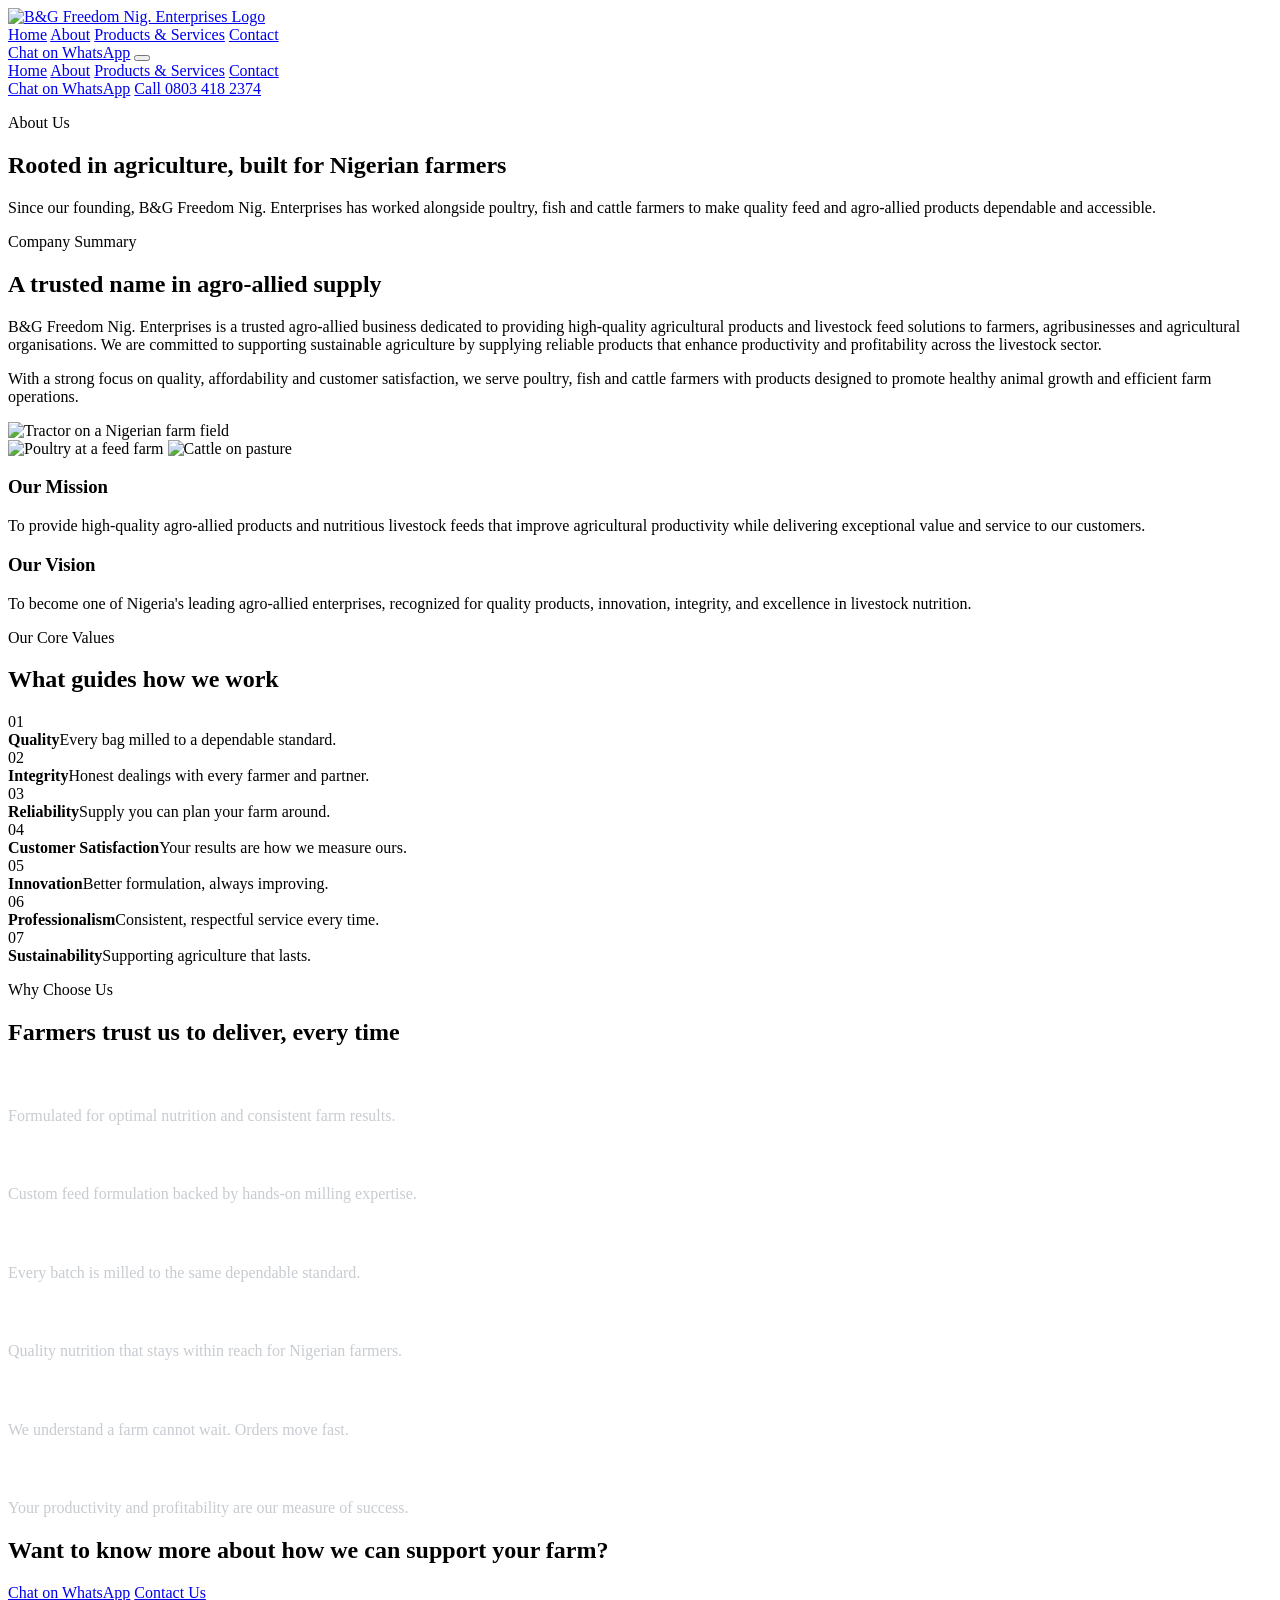
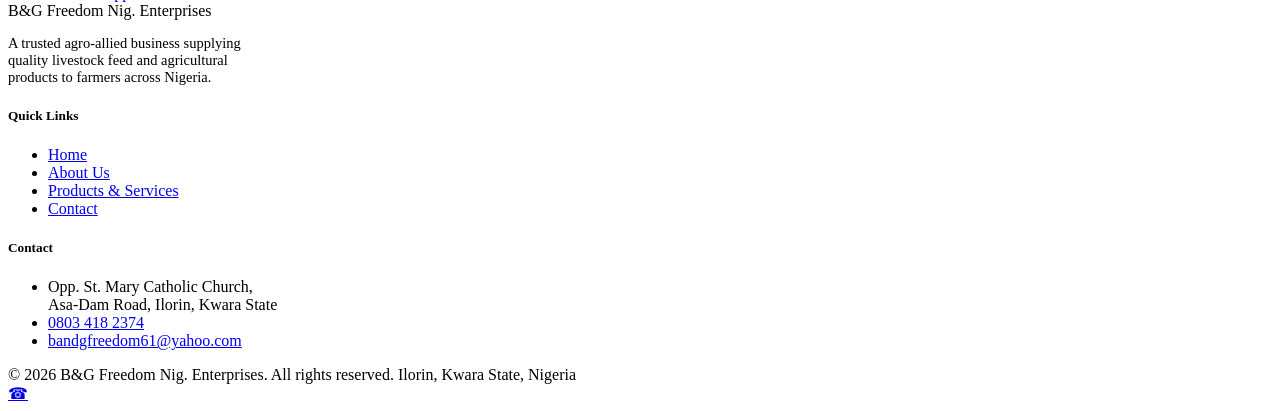
==== about.html @ 39498ae3 "Add favicon" ====
<!DOCTYPE html>
<html lang="en">
<head>
<meta charset="UTF-8">
<meta name="viewport" content="width=device-width, initial-scale=1.0">
<title>About Us | B&amp;G Freedom Nig. Enterprises</title>
<meta name="description" content="Learn about B&G Freedom Nig. Enterprises: our mission, vision and core values as a trusted agro-allied feed supplier in Nigeria.">
<link rel="preconnect" href="https://fonts.googleapis.com">
<link href="https://fonts.googleapis.com/css2?family=Space+Grotesk:wght@500;600;700&family=Inter:wght@400;500;600;700&family=IBM+Plex+Mono:wght@400;500;600&display=swap" rel="stylesheet">
<link rel="stylesheet" href="css/style.css">
<link rel="icon" type="image/png" sizes="32x32" href="img/favicon-32x32.png">
<link rel="icon" type="image/png" sizes="16x16" href="img/favicon-16x16.png">
<link rel="apple-touch-icon" href="img/apple-touch-icon.png">
<link rel="shortcut icon" href="img/favicon.ico">
</head>
<body>

  <header class="site-header">
    <div class="header-bar">
      <a href="index.html" class="brand">
        <img src="img/BG logo.png" alt="B&G Freedom Nig. Enterprises Logo" class="logo">
      </a>
  
      <nav class="nav-desktop">
        <a href="index.html" aria-current="page">Home</a>
        <a href="about.html">About</a>
        <a href="products.html">Products &amp; Services</a>
        <a href="contact.html">Contact</a>
      </nav>
  
      <div class="header-actions">
        <a href="tel:+2348034182374" class="btn btn-ghost" style="display:none" id="desktop-call"></a>
        <a href="https://wa.me/2348034182374" class="btn btn-primary" target="_blank" rel="noopener">Chat on WhatsApp</a>
        <button class="menu-toggle" aria-label="Toggle menu" aria-expanded="false"><span></span><span></span><span></span></button>
      </div>
    </div>
  
    <nav class="nav-mobile">
      <a href="index.html" aria-current="page">Home</a>
      <a href="about.html">About</a>
      <a href="products.html">Products &amp; Services</a>
      <a href="contact.html">Contact</a>
      <div class="header-actions">
        <a href="https://wa.me/2348034182374" class="btn btn-primary btn-wide" target="_blank" rel="noopener">Chat on WhatsApp</a>
        <a href="tel:+2348034182374" class="btn btn-ghost btn-wide">Call 0803 418 2374</a>
      </div>
    </nav>
  </header>

<section class="page-hero">
  <div class="container">
    <p class="eyebrow">About Us</p>
    <h1>Rooted in agriculture, built for Nigerian farmers</h1>
    <p>Since our founding, B&amp;G Freedom Nig. Enterprises has worked alongside poultry, fish and cattle farmers to make quality feed and agro-allied products dependable and accessible.</p>
  </div>
</section>

<section>
  <div class="container">
    <div class="split">
      <div>
        <p class="eyebrow">Company Summary</p>
        <h2>A trusted name in agro-allied supply</h2>
        <p>B&amp;G Freedom Nig. Enterprises is a trusted agro-allied business dedicated to providing high-quality agricultural products and livestock feed solutions to farmers, agribusinesses and agricultural organisations. We are committed to supporting sustainable agriculture by supplying reliable products that enhance productivity and profitability across the livestock sector.</p>
        <p>With a strong focus on quality, affordability and customer satisfaction, we serve poultry, fish and cattle farmers with products designed to promote healthy animal growth and efficient farm operations.</p>
      </div>
      <div class="about-photo-strip">
        <img src="https://images.unsplash.com/photo-1631670886947-154d406493a6?auto=format&fit=crop&w=900&q=80" alt="Tractor on a Nigerian farm field">
        <div class="stack">
          <img src="https://images.unsplash.com/photo-1541329444622-e85b1a8980df?auto=format&fit=crop&w=600&q=80" alt="Poultry at a feed farm">
          <img src="https://images.unsplash.com/photo-1566040924976-f837330d1a5b?auto=format&fit=crop&w=600&q=80" alt="Cattle on pasture">
        </div>
      </div>
    </div>
  </div>
</section>

<section class="bg-sky">
  <div class="container">
    <div class="tag-grid cols-2">
      <div class="tag-box">
        <h3>Our Mission</h3>
        <p>To provide high-quality agro-allied products and nutritious livestock feeds that improve agricultural productivity while delivering exceptional value and service to our customers.</p>
      </div>
      <div class="tag-box">
        <h3>Our Vision</h3>
        <p>To become one of Nigeria's leading agro-allied enterprises, recognized for quality products, innovation, integrity, and excellence in livestock nutrition.</p>
      </div>
    </div>
  </div>
</section>

<section>
  <div class="container">
    <div class="section-head">
      <p class="eyebrow">Our Core Values</p>
      <h2>What guides how we work</h2>
    </div>
    <div class="value-list">
      <div class="value-item"><span class="num">01</span><div><strong>Quality</strong>Every bag milled to a dependable standard.</div></div>
      <div class="value-item"><span class="num">02</span><div><strong>Integrity</strong>Honest dealings with every farmer and partner.</div></div>
      <div class="value-item"><span class="num">03</span><div><strong>Reliability</strong>Supply you can plan your farm around.</div></div>
      <div class="value-item"><span class="num">04</span><div><strong>Customer Satisfaction</strong>Your results are how we measure ours.</div></div>
      <div class="value-item"><span class="num">05</span><div><strong>Innovation</strong>Better formulation, always improving.</div></div>
      <div class="value-item"><span class="num">06</span><div><strong>Professionalism</strong>Consistent, respectful service every time.</div></div>
      <div class="value-item"><span class="num">07</span><div><strong>Sustainability</strong>Supporting agriculture that lasts.</div></div>
    </div>
  </div>
</section>

<section class="bg-charcoal">
  <div class="container">
    <div class="section-head">
      <p class="eyebrow">Why Choose Us</p>
      <h2>Farmers trust us to deliver, every time</h2>
    </div>
    <div class="reason-list">
      <div class="reason" style="background:var(--charcoal-2); border-left-color:var(--sky);"><div><h4 style="color:#fff;">Premium-quality livestock feeds</h4><p style="color:#C7CCD1;">Formulated for optimal nutrition and consistent farm results.</p></div></div>
      <div class="reason" style="background:var(--charcoal-2); border-left-color:var(--sky);"><div><h4 style="color:#fff;">Experienced feed milling services</h4><p style="color:#C7CCD1;">Custom feed formulation backed by hands-on milling expertise.</p></div></div>
      <div class="reason" style="background:var(--charcoal-2); border-left-color:var(--sky);"><div><h4 style="color:#fff;">Consistent product quality</h4><p style="color:#C7CCD1;">Every batch is milled to the same dependable standard.</p></div></div>
      <div class="reason" style="background:var(--charcoal-2); border-left-color:var(--sky);"><div><h4 style="color:#fff;">Competitive pricing</h4><p style="color:#C7CCD1;">Quality nutrition that stays within reach for Nigerian farmers.</p></div></div>
      <div class="reason" style="background:var(--charcoal-2); border-left-color:var(--sky);"><div><h4 style="color:#fff;">Timely, dependable supply</h4><p style="color:#C7CCD1;">We understand a farm cannot wait. Orders move fast.</p></div></div>
      <div class="reason" style="background:var(--charcoal-2); border-left-color:var(--sky);"><div><h4 style="color:#fff;">Commitment to farmers' success</h4><p style="color:#C7CCD1;">Your productivity and profitability are our measure of success.</p></div></div>
    </div>
  </div>
</section>

<section class="cta-band">
  <div class="container">
    <h2>Want to know more about how we can support your farm?</h2>
    <div class="cta-actions">
      <a href="https://wa.me/2348034182374" class="btn btn-grain" target="_blank" rel="noopener">Chat on WhatsApp</a>
      <a href="contact.html" class="btn btn-ghost-invert">Contact Us</a>
    </div>
  </div>
</section>

<footer class="site-footer">
  <div class="container">
    <div class="footer-grid">
      <div>
        <div class="footer-brand">B&amp;G Freedom Nig. Enterprises</div>
        <p style="max-width:34ch; font-size:14.5px;">A trusted agro-allied business supplying quality livestock feed and agricultural products to farmers across Nigeria.</p>
      </div>
      <div class="footer-col">
        <h5>Quick Links</h5>
        <ul>
          <li><a href="index.html">Home</a></li>
          <li><a href="about.html">About Us</a></li>
          <li><a href="products.html">Products &amp; Services</a></li>
          <li><a href="contact.html">Contact</a></li>
        </ul>
      </div>
      <div class="footer-col">
        <h5>Contact</h5>
        <ul>
          <li>Opp. St. Mary Catholic Church,<br>Asa-Dam Road, Ilorin, Kwara State</li>
          <li><a href="tel:+2348034182374">0803 418 2374</a></li>
          <li><a href="mailto:bandgfreedom61@yahoo.com">bandgfreedom61@yahoo.com</a></li>
        </ul>
      </div>
    </div>
    <div class="footer-bottom">
      <span>&copy; 2026 B&amp;G Freedom Nig. Enterprises. All rights reserved.</span>
      <span>Ilorin, Kwara State, Nigeria</span>
    </div>
  </div>
</footer>

<a href="https://wa.me/2348034182374" class="wa-float" target="_blank" rel="noopener" aria-label="Chat on WhatsApp">&#9742;</a>

<script src="js/script.js"></script>
</body>
</html>
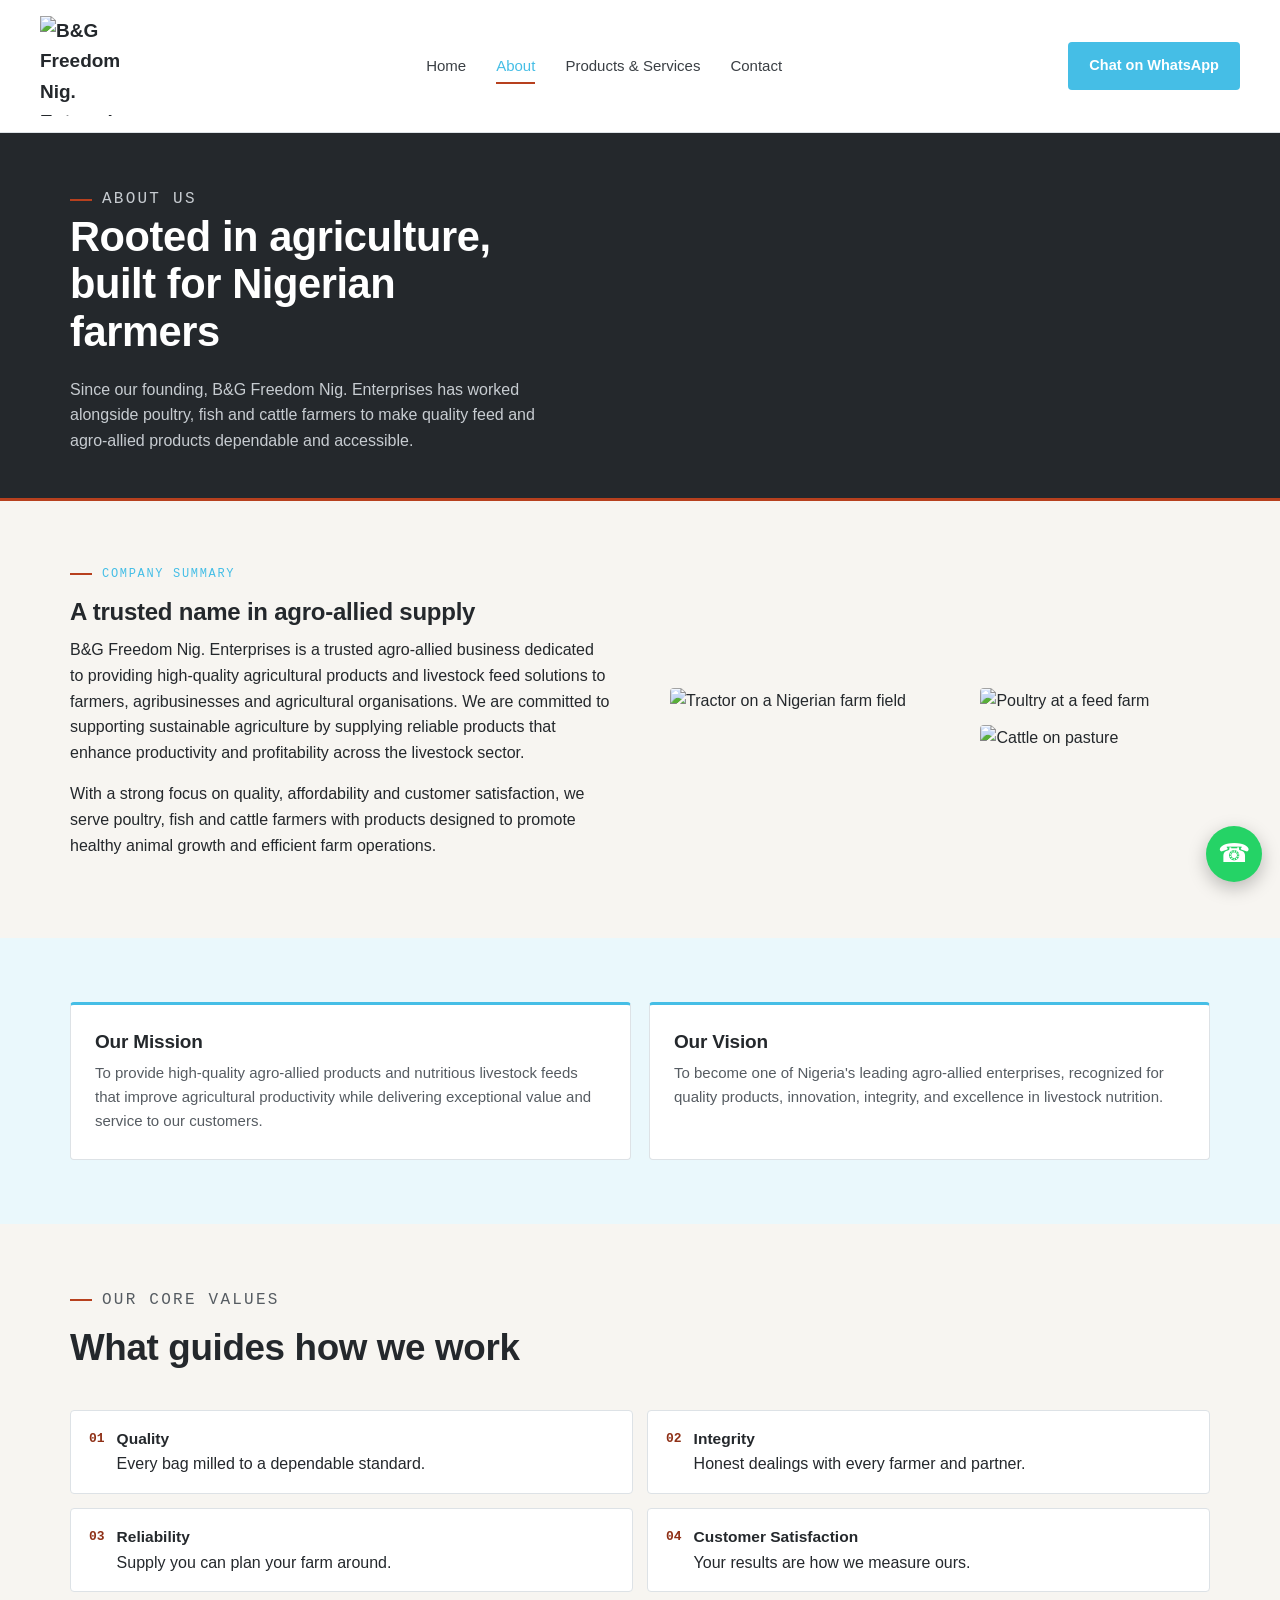
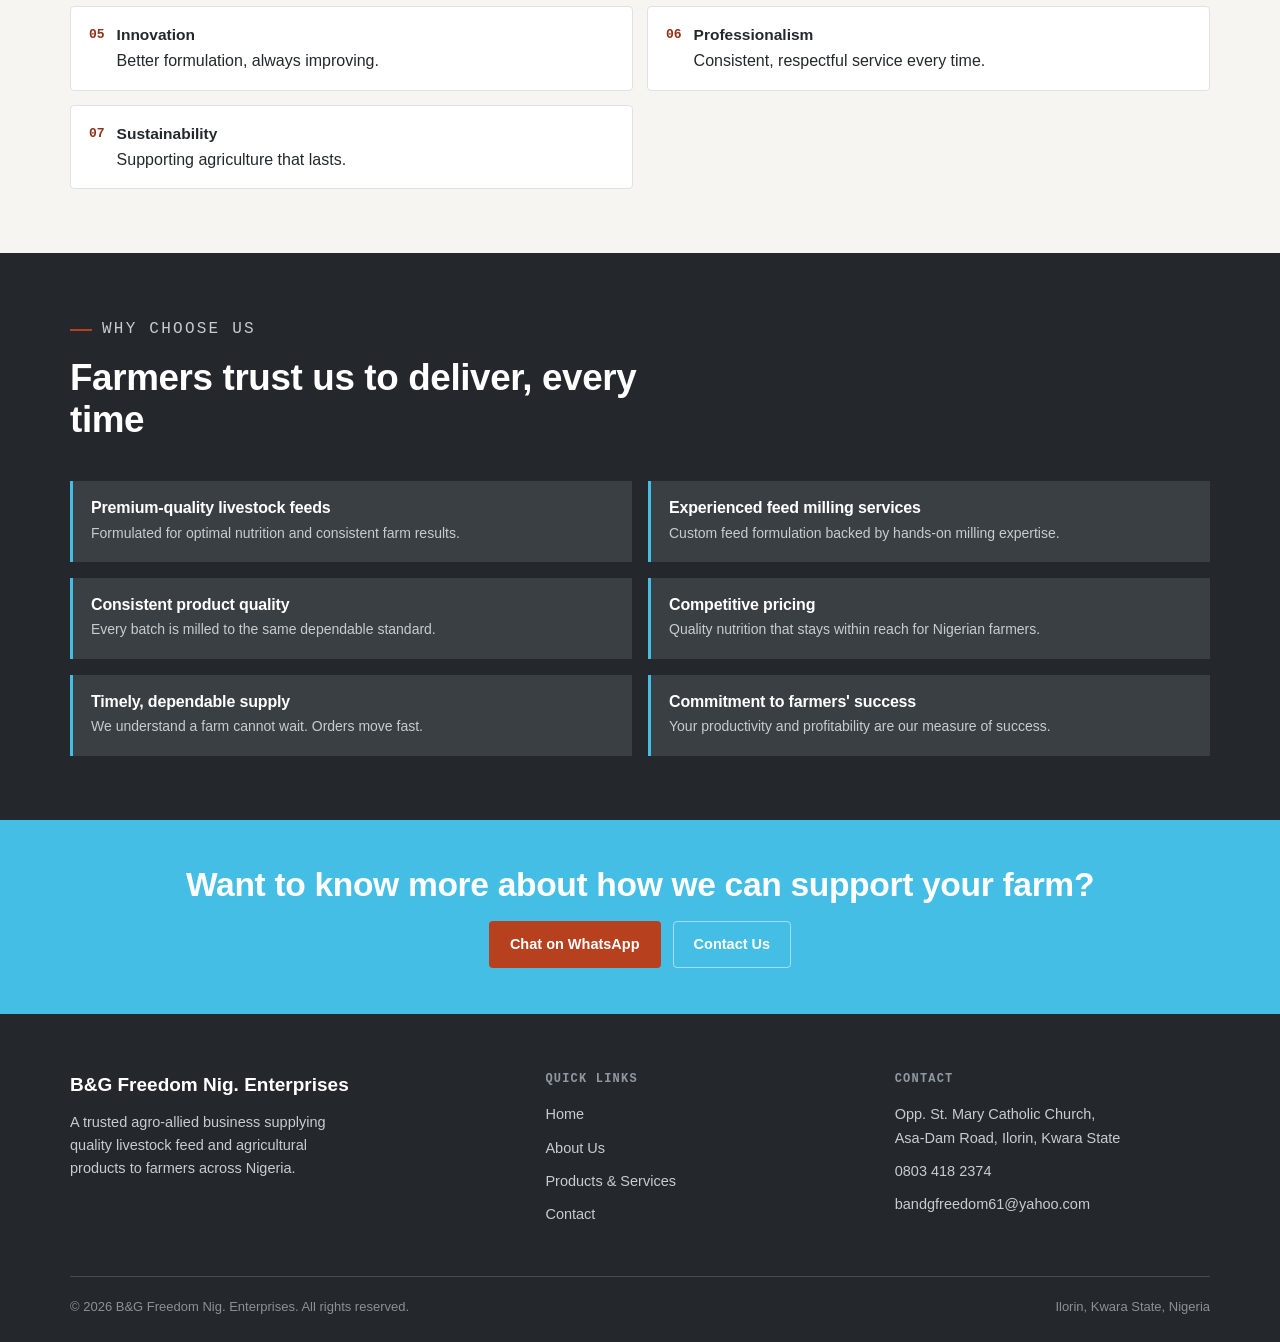
==== commit e26fa400: "fixed aria page" ====
--- a/about.html
+++ b/about.html
@@ -22,7 +22,7 @@
       </a>
   
       <nav class="nav-desktop">
-        <a href="index.html" aria-current="page">Home</a>
+        <a href="index.html">Home</a>
         <a href="about.html">About</a>
         <a href="products.html">Products &amp; Services</a>
         <a href="contact.html">Contact</a>
@@ -36,7 +36,7 @@
     </div>
   
     <nav class="nav-mobile">
-      <a href="index.html" aria-current="page">Home</a>
+      <a href="index.html">Home</a>
       <a href="about.html">About</a>
       <a href="products.html">Products &amp; Services</a>
       <a href="contact.html">Contact</a>
--- a/css/style.css
+++ b/css/style.css
@@ -0,0 +1,602 @@
+/* ==========================================================================
+   B&G Freedom Nig. Enterprises. Stylesheet
+   Design tokens
+   ========================================================================== */
+
+:root{
+  /* Color */
+  --sky: #45BEE6;
+  --sky-dark: #45BEE6;
+  --sky-light: #EAF8FC;
+  --charcoal: #24282C;
+  --charcoal-2: #3A3F44;
+  --charcoal-soft: #565C62;
+  --grain: #B7401E;
+  --grain-dark: #8F3016;
+  --paper: #F7F5F1;
+  --paper-2: #FFFFFF;
+  --line: #DDE2E6;
+  --line-dark: #454B51;
+
+  /* Type */
+  --font-display: 'Space Grotesk', sans-serif;
+  --font-body: 'Inter', sans-serif;
+  --font-mono: 'IBM Plex Mono', monospace;
+
+  /* Layout */
+  --max: 1180px;
+  --radius: 4px;
+}
+.brand {
+  display: flex;
+  align-items: center;
+  gap: 12px;
+  text-decoration: none;
+}
+
+.logo {
+  width: 100px;      /* Adjust as needed */
+  height: 100px;
+  object-fit: contain;
+}
+
+.brand span {
+  display: flex;
+  flex-direction: column;
+}
+
+.brand small {
+  font-size: 0.8rem;
+}
+*,*::before,*::after{ box-sizing: border-box; }
+html{ scroll-behavior: smooth; }
+body{
+  margin:0;
+  font-family: var(--font-body);
+  color: var(--charcoal);
+  background: var(--paper);
+  line-height: 1.6;
+  -webkit-font-smoothing: antialiased;
+}
+img{ max-width:100%; display:block; }
+a{ color: inherit; text-decoration: none; }
+ul{ margin:0; padding:0; list-style:none; }
+h1,h2,h3,h4{
+  font-family: var(--font-display);
+  font-weight: 600;
+  line-height: 1.15;
+  margin: 0 0 .5em;
+  letter-spacing: -0.01em;
+}
+p{ margin: 0 0 1em; }
+.container{
+  max-width: var(--max);
+  margin: 0 auto;
+  padding: 0 20px;
+}
+:focus-visible{
+  outline: 3px solid var(--grain);
+  outline-offset: 2px;
+}
+@media (prefers-reduced-motion: reduce){
+  *{ animation-duration: 0.01ms !important; transition-duration: 0.01ms !important; scroll-behavior: auto !important; }
+}
+
+/* Eyebrow / small-caps label. Feed-tag vocabulary used throughout */
+.eyebrow{
+  font-family: var(--font-mono);
+  font-size: 12px;
+  letter-spacing: 0.14em;
+  text-transform: uppercase;
+  color: var(--sky-dark);
+  display:flex;
+  align-items:center;
+  gap:10px;
+  margin-bottom: 14px;
+}
+.eyebrow::before{
+  content:'';
+  width: 22px; height:2px;
+  background: var(--grain);
+  display:inline-block;
+}
+
+/* ==========================================================================
+   Header
+   ========================================================================== */
+.site-header{
+  position: sticky; top:0; z-index: 100;
+  background: var(--paper-2);
+  border-bottom: 1px solid var(--line);
+}
+.header-bar{
+  display:flex; align-items:center; justify-content:space-between;
+  padding: 14px 20px;
+}
+.brand{
+  display:flex; align-items:center; gap:10px;
+  font-family: var(--font-display);
+  font-weight: 700;
+  font-size: 19px;
+  color: var(--charcoal);
+}
+.brand .mark{
+  width:34px; height:34px; border-radius: var(--radius);
+  background: var(--sky-dark);
+  color:#fff;
+  display:flex; align-items:center; justify-content:center;
+  font-size: 15px; font-weight:700;
+  flex-shrink:0;
+}
+.brand small{
+  display:block;
+  font-family: var(--font-mono);
+  font-weight:400;
+  font-size:10px;
+  letter-spacing:.08em;
+  color: var(--charcoal-soft);
+  text-transform: uppercase;
+}
+.nav-desktop{
+  display:none;
+  gap: 30px;
+  font-size: 15px;
+  font-weight: 500;
+}
+.nav-desktop a{ position:relative; padding: 6px 0; color: var(--charcoal-2); }
+.nav-desktop a:hover, .nav-desktop a[aria-current="page"]{ color: var(--sky-dark); }
+.nav-desktop a[aria-current="page"]::after{
+  content:''; position:absolute; left:0; right:0; bottom:0; height:2px; background: var(--grain);
+}
+.header-actions{ display:flex; align-items:center; gap:10px; }
+.btn{
+  display:inline-flex; align-items:center; justify-content:center; gap:8px;
+  font-family: var(--font-body);
+  font-weight: 600;
+  font-size: 14.5px;
+  padding: 11px 20px;
+  border-radius: var(--radius);
+  border: 1.5px solid transparent;
+  cursor: pointer;
+  transition: transform .15s ease, background .15s ease, border-color .15s ease;
+  white-space: nowrap;
+}
+.btn:hover{ transform: translateY(-1px); }
+.btn-primary{ background: var(--sky-dark); color:#fff; }
+.btn-primary:hover{ background: var(--sky-dark); filter: brightness(0.87); }
+.btn-grain{ background: var(--grain); color:#fff; }
+.btn-grain:hover{ background: var(--grain-dark); }
+.btn-ghost{ background: transparent; border-color: var(--charcoal); color: var(--charcoal); }
+.btn-ghost:hover{ background: var(--charcoal); color:#fff; }
+.btn-ghost-invert{ background: transparent; border-color: rgba(255,255,255,.5); color:#fff; }
+.btn-ghost-invert:hover{ background: #fff; color: var(--charcoal); }
+.btn-wide{ width:100%; }
+
+.menu-toggle{
+  display:flex; flex-direction:column; justify-content:center; gap:5px;
+  width:40px; height:40px;
+  background:none; border:1px solid var(--line); border-radius: var(--radius);
+  cursor:pointer;
+}
+.menu-toggle span{ width:18px; height:2px; background: var(--charcoal); margin:0 auto; transition: transform .2s, opacity .2s;}
+.menu-toggle.open span:nth-child(1){ transform: translateY(7px) rotate(45deg); }
+.menu-toggle.open span:nth-child(2){ opacity:0; }
+.menu-toggle.open span:nth-child(3){ transform: translateY(-7px) rotate(-45deg); }
+
+.nav-mobile{
+  display:none;
+  flex-direction:column;
+  border-top: 1px solid var(--line);
+  background: var(--paper-2);
+}
+.nav-mobile.open{ display:flex; }
+.nav-mobile a{
+  padding: 15px 20px;
+  border-bottom: 1px solid var(--line);
+  font-weight:500;
+  font-size: 16px;
+}
+.nav-mobile a[aria-current="page"]{ color: var(--sky-dark); }
+.nav-mobile .header-actions{ padding: 16px 20px; flex-direction:column; align-items:stretch; }
+
+@media (min-width: 900px){
+  .nav-desktop{ display:flex; }
+  .menu-toggle{ display:none; }
+  .nav-mobile{ display:none !important; }
+  .header-bar{ padding: 16px 40px; }
+}
+
+/* ==========================================================================
+   Hero
+   ========================================================================== */
+.hero{
+  position:relative;
+  min-height: 78vh;
+  display:flex;
+  align-items:flex-end;
+  color:#fff;
+  overflow:hidden;
+}
+.hero-media{
+  position:absolute; inset:0;
+  background-size: cover;
+  background-position: center 60%;
+}
+.hero-media::after{
+  content:'';
+  position:absolute; inset:0;
+  background: linear-gradient(180deg, rgba(15,20,24,.35) 0%, rgba(15,20,24,.55) 55%, rgba(20,25,29,.94) 100%);
+}
+.hero-content{
+  position:relative;
+  padding: 60px 20px 48px;
+  max-width: var(--max);
+  margin: 0 auto;
+  width:100%;
+}
+.hero .eyebrow{ color: #EAD9B3; }
+.hero .eyebrow::before{ background: var(--grain); }
+.hero h1{
+  font-size: clamp(2rem, 7vw, 3.6rem);
+  max-width: 14ch;
+  margin-bottom: .4em;
+}
+.hero p{
+  max-width: 46ch;
+  font-size: 17px;
+  color: #E7E9EA;
+}
+.hero-ctas{ display:flex; flex-wrap:wrap; gap: 12px; margin-top: 22px; }
+
+/* Guaranteed-analysis style stat strip. Signature element */
+.analysis-strip{
+  background: var(--charcoal);
+  color: #fff;
+  border-top: 3px solid var(--grain);
+}
+.analysis-inner{
+  display:grid;
+  grid-template-columns: repeat(2, 1fr);
+}
+.analysis-item{
+  padding: 22px 20px;
+  border-right: 1px solid var(--line-dark);
+  border-bottom: 1px solid var(--line-dark);
+}
+.analysis-item:nth-child(2n){ border-right:none; }
+.analysis-num{
+  font-family: var(--font-mono);
+  font-size: clamp(22px, 4vw, 30px);
+  color: var(--grain);
+  display:block;
+}
+.analysis-label{
+  font-family: var(--font-mono);
+  font-size: 11px;
+  letter-spacing: .08em;
+  text-transform: uppercase;
+  color: #C7CCD1;
+}
+@media (min-width: 700px){
+  .analysis-inner{ grid-template-columns: repeat(4, 1fr); }
+  .analysis-item:nth-child(2n){ border-right: 1px solid var(--line-dark); }
+  .analysis-item:nth-child(4n){ border-right:none; }
+  .analysis-item{ border-bottom:none; }
+}
+
+/* ==========================================================================
+   Sections
+   ========================================================================== */
+section{ padding: 64px 0; }
+.section-tight{ padding: 44px 0; }
+.bg-sky{ background: var(--sky-light); }
+.bg-charcoal{ background: var(--charcoal); color:#fff; }
+.bg-charcoal h2, .bg-charcoal h3{ color:#fff; }
+.bg-charcoal .eyebrow{ color: var(--grain); }
+
+.section-head{ max-width: 640px; margin-bottom: 40px; }
+.section-head h2{ font-size: clamp(1.6rem, 4vw, 2.3rem); }
+.section-head p{ color: var(--charcoal-soft); font-size: 16px; }
+.bg-charcoal .section-head p{ color: #C7CCD1; }
+
+/* Two column */
+.split{
+  display:grid;
+  gap: 36px;
+  align-items:center;
+}
+@media (min-width: 900px){
+  .split{ grid-template-columns: 1fr 1fr; gap: 60px; }
+  .split.reverse .split-media{ order:2; }
+}
+.split-media img{ border-radius: var(--radius); width:100%; height: 340px; object-fit: cover; }
+
+/* Feed-tag boxes (mission/vision/values) */
+.tag-box{
+  border: 1px solid var(--line);
+  background: var(--paper-2);
+  padding: 26px 24px;
+  border-radius: var(--radius);
+  border-top: 3px solid var(--sky);
+}
+.tag-box h3{ font-size: 19px; margin-bottom: .4em; }
+.tag-box p{ color: var(--charcoal-soft); font-size: 15px; margin:0; }
+.tag-grid{ display:grid; gap: 18px; grid-template-columns: 1fr; }
+@media (min-width: 700px){ .tag-grid.cols-2{ grid-template-columns: 1fr 1fr; } }
+@media (min-width: 900px){ .tag-grid.cols-3{ grid-template-columns: repeat(3,1fr); } }
+
+/* Values list */
+.value-list{ display:grid; gap: 14px; grid-template-columns: 1fr; }
+@media (min-width:640px){ .value-list{ grid-template-columns: 1fr 1fr; } }
+.value-item{
+  display:flex; gap:12px; align-items:flex-start;
+  padding: 16px 18px;
+  background: var(--paper-2);
+  border: 1px solid var(--line);
+  border-radius: var(--radius);
+}
+.value-item .num{
+  font-family: var(--font-mono);
+  color: var(--grain-dark);
+  font-weight:700;
+  font-size: 13px;
+  flex-shrink:0;
+  padding-top:2px;
+}
+.value-item strong{ display:block; font-size: 15.5px; }
+
+/* Product cards */
+.product-card{
+  background: var(--paper-2);
+  border: 1px solid var(--line);
+  border-radius: var(--radius);
+  overflow:hidden;
+  display:flex;
+  flex-direction:column;
+  height:100%;
+}
+.product-photo{
+  height: 210px;
+  background-size: cover;
+  background-position: center;
+  position:relative;
+}
+.product-tag{
+  position:absolute; top:14px; left:14px;
+  background: var(--charcoal);
+  color:#fff;
+  font-family: var(--font-mono);
+  font-size: 11px;
+  letter-spacing:.06em;
+  text-transform:uppercase;
+  padding: 5px 10px;
+  border-radius: var(--radius);
+}
+.product-body{ padding: 22px; display:flex; flex-direction:column; gap:10px; flex:1; }
+.product-body h3{ font-size: 20px; margin:0; }
+.product-body p{ color: var(--charcoal-soft); font-size: 14.5px; margin:0; }
+.product-specs{
+  margin-top: auto;
+  border-top: 1px dashed var(--line);
+  padding-top: 12px;
+  display:flex;
+  flex-wrap:wrap;
+  gap: 8px;
+}
+.spec-pill{
+  font-family: var(--font-mono);
+  font-size: 11.5px;
+  background: var(--sky-light);
+  color: var(--sky-dark);
+  padding: 4px 9px;
+  border-radius: 2px;
+}
+
+/* Why choose us */
+.reason-list{ display:grid; gap: 16px; grid-template-columns: 1fr; }
+@media (min-width:700px){ .reason-list{ grid-template-columns: 1fr 1fr; } }
+.reason{
+  display:flex; gap: 14px;
+  padding: 18px;
+  border-left: 3px solid var(--grain);
+  background: var(--paper-2);
+}
+.reason h4{ font-size: 16px; margin: 0 0 4px; }
+.reason p{ margin:0; font-size: 14px; color: var(--charcoal-soft); }
+
+/* Customer pills */
+.pill-row{ display:flex; flex-wrap:wrap; gap: 10px; }
+.pill{
+  font-size: 14px;
+  padding: 9px 16px;
+  border: 1px solid var(--line-dark);
+  border-radius: 999px;
+  color: #fff;
+}
+
+/* CTA band */
+.cta-band{
+  background: var(--sky-dark);
+  color:#fff;
+  padding: 46px 0;
+  text-align:center;
+}
+.cta-band h2{ color:#fff; font-size: clamp(1.5rem,4vw,2.1rem); }
+.cta-band p{ color: #E5F1FA; max-width: 50ch; margin: 0 auto 24px; }
+.cta-band .btn-grain{ }
+.cta-actions{ display:flex; flex-wrap:wrap; gap:12px; justify-content:center; }
+
+/* ==========================================================================
+   Footer
+   ========================================================================== */
+.site-footer{
+  background: var(--charcoal);
+  color: #C7CCD1;
+  padding: 56px 0 24px;
+}
+.footer-grid{
+  display:grid; gap: 34px;
+  grid-template-columns: 1fr;
+}
+@media (min-width: 800px){
+  .footer-grid{ grid-template-columns: 1.4fr 1fr 1fr; }
+}
+.footer-brand{ color:#fff; font-family: var(--font-display); font-weight:700; font-size: 19px; margin-bottom: 10px; }
+.footer-col h5{
+  font-family: var(--font-mono);
+  font-size: 12px; letter-spacing:.1em; text-transform:uppercase;
+  color: #9199A0;
+  margin: 0 0 14px;
+}
+.footer-col li{ margin-bottom: 10px; font-size: 14.5px; }
+.footer-col a:hover{ color:#fff; }
+.footer-bottom{
+  border-top: 1px solid var(--line-dark);
+  margin-top: 40px;
+  padding-top: 20px;
+  font-size: 13px;
+  color: #8A9096;
+  display:flex; flex-wrap:wrap; gap:10px; justify-content:space-between;
+}
+
+/* ==========================================================================
+   Page hero (interior pages)
+   ========================================================================== */
+.page-hero{
+  background: var(--charcoal);
+  color:#fff;
+  padding: 54px 0 44px;
+  border-bottom: 3px solid var(--grain);
+}
+.page-hero h1{ font-size: clamp(1.8rem, 5vw, 2.6rem); max-width: 20ch; }
+.page-hero p{ color:#C7CCD1; max-width: 56ch; font-size: 16px; margin:0; }
+
+/* Contact page */
+.contact-grid{
+  display:grid; gap: 30px; grid-template-columns: 1fr;
+}
+@media (min-width: 900px){ .contact-grid{ grid-template-columns: 1fr 1fr; } }
+.contact-card{
+  background: var(--paper-2);
+  border: 1px solid var(--line);
+  border-radius: var(--radius);
+  padding: 26px;
+}
+.contact-row{ display:flex; gap: 14px; padding: 14px 0; border-bottom: 1px solid var(--line); }
+.contact-row:last-child{ border-bottom:none; }
+.contact-row .ico{
+  width:38px; height:38px; border-radius: var(--radius); background: var(--sky-light); color: var(--sky-dark);
+  display:flex; align-items:center; justify-content:center; flex-shrink:0; font-size:17px;
+}
+.contact-row h4{ margin:0 0 2px; font-size: 15px; }
+.contact-row p{ margin:0; font-size: 14.5px; color: var(--charcoal-soft); }
+.map-frame{
+  border-radius: var(--radius);
+  overflow:hidden;
+  border: 1px solid var(--line);
+  height: 320px;
+}
+.map-frame iframe{ width:100%; height:100%; border:0; }
+
+form.enquiry{ display:flex; flex-direction:column; gap:14px; }
+.enquiry label{ font-size: 13px; font-weight:600; margin-bottom:5px; display:block; }
+.enquiry input, .enquiry select, .enquiry textarea{
+  width:100%; padding: 12px 14px;
+  border:1px solid var(--line-dark);
+  border-radius: var(--radius);
+  font-family: var(--font-body);
+  font-size: 15px;
+  background:#fff;
+  color: var(--charcoal);
+}
+.enquiry textarea{ min-height: 110px; resize: vertical; }
+.enquiry input:focus, .enquiry select:focus, .enquiry textarea:focus{
+  outline: 2px solid var(--sky-dark); border-color: var(--sky-dark);
+}
+.form-note{ font-size: 13px; color: var(--charcoal-soft); }
+
+/* Team / about extras */
+.about-photo-strip{ display:grid; grid-template-columns: 1fr; gap: 12px; }
+@media (min-width:700px){ .about-photo-strip{ grid-template-columns: 1.3fr 1fr; } }
+.about-photo-strip img{ border-radius: var(--radius); width:100%; height:100%; object-fit:cover; }
+.about-photo-strip .stack{ display:grid; gap:12px; grid-template-rows: 1fr 1fr; }
+
+/* Floating WhatsApp button (mobile-first convenience, common in Nigerian business sites) */
+.wa-float{
+  position: fixed;
+  right: 18px; bottom: 18px;
+  z-index: 200;
+  width: 56px; height:56px;
+  border-radius: 50%;
+  background: #25D366;
+  color:#fff;
+  display:flex; align-items:center; justify-content:center;
+  box-shadow: 0 6px 18px rgba(0,0,0,.25);
+  font-size: 26px;
+}
+.wa-float:hover{ transform: scale(1.05); }
+
+/* Category anchor nav on products page */
+.cat-nav{
+  display:flex; flex-wrap:wrap; gap:10px;
+  padding: 18px 0;
+  position: sticky; top: 65px; z-index: 40;
+  background: var(--paper);
+  border-bottom: 1px solid var(--line);
+}
+.cat-nav a{
+  font-family: var(--font-mono);
+  font-size: 12.5px;
+  letter-spacing: .04em;
+  text-transform: uppercase;
+  padding: 8px 14px;
+  border: 1px solid var(--line-dark);
+  border-radius: 999px;
+  color: var(--charcoal-2);
+}
+.cat-nav a:hover, .cat-nav a.is-active{ background: var(--charcoal); color:#fff; border-color: var(--charcoal); }
+@media (min-width: 900px){ .cat-nav{ top: 73px; } }
+
+.category-section{ scroll-margin-top: 130px; }
+.category-head{
+  display:flex; align-items:baseline; justify-content:space-between; flex-wrap:wrap; gap:10px;
+  margin-bottom: 26px;
+  border-bottom: 2px solid var(--charcoal);
+  padding-bottom: 14px;
+}
+.category-head h2{ margin:0; font-size: clamp(1.4rem, 3.4vw, 1.9rem); }
+.category-head .cat-count{ font-family: var(--font-mono); font-size:12.5px; color: var(--charcoal-soft); }
+
+/* Placeholder photo box for products awaiting real images */
+.product-photo-placeholder{
+  height: 170px;
+  background: var(--sky-light);
+  border-bottom: 1px dashed var(--line-dark);
+  display:flex; flex-direction:column; align-items:center; justify-content:center;
+  gap:6px;
+  position:relative;
+}
+.product-photo-placeholder svg{ width:30px; height:30px; opacity:.55; }
+.product-photo-placeholder span{
+  font-family: var(--font-mono);
+  font-size: 11px;
+  letter-spacing:.05em;
+  text-transform: uppercase;
+  color: var(--sky-dark);
+  opacity: .75;
+}
+.product-photo-placeholder .product-tag{ position:absolute; top:14px; left:14px; }
+
+/* Products intro grid on products page */
+.products-page-grid{ display:grid; gap: 24px; grid-template-columns: 1fr; }
+@media (min-width: 800px){ .products-page-grid{ grid-template-columns: repeat(3,1fr); } }
+
+.ingredients-panel{
+  border: 1px solid var(--line-dark);
+  padding: 18px 20px;
+  font-family: var(--font-mono);
+  font-size: 13px;
+  color: #D8DCE0;
+}
+.ingredients-panel .row{ display:flex; justify-content:space-between; padding: 6px 0; border-bottom: 1px dotted var(--line-dark); }
+.ingredients-panel .row:last-child{ border-bottom:none; }
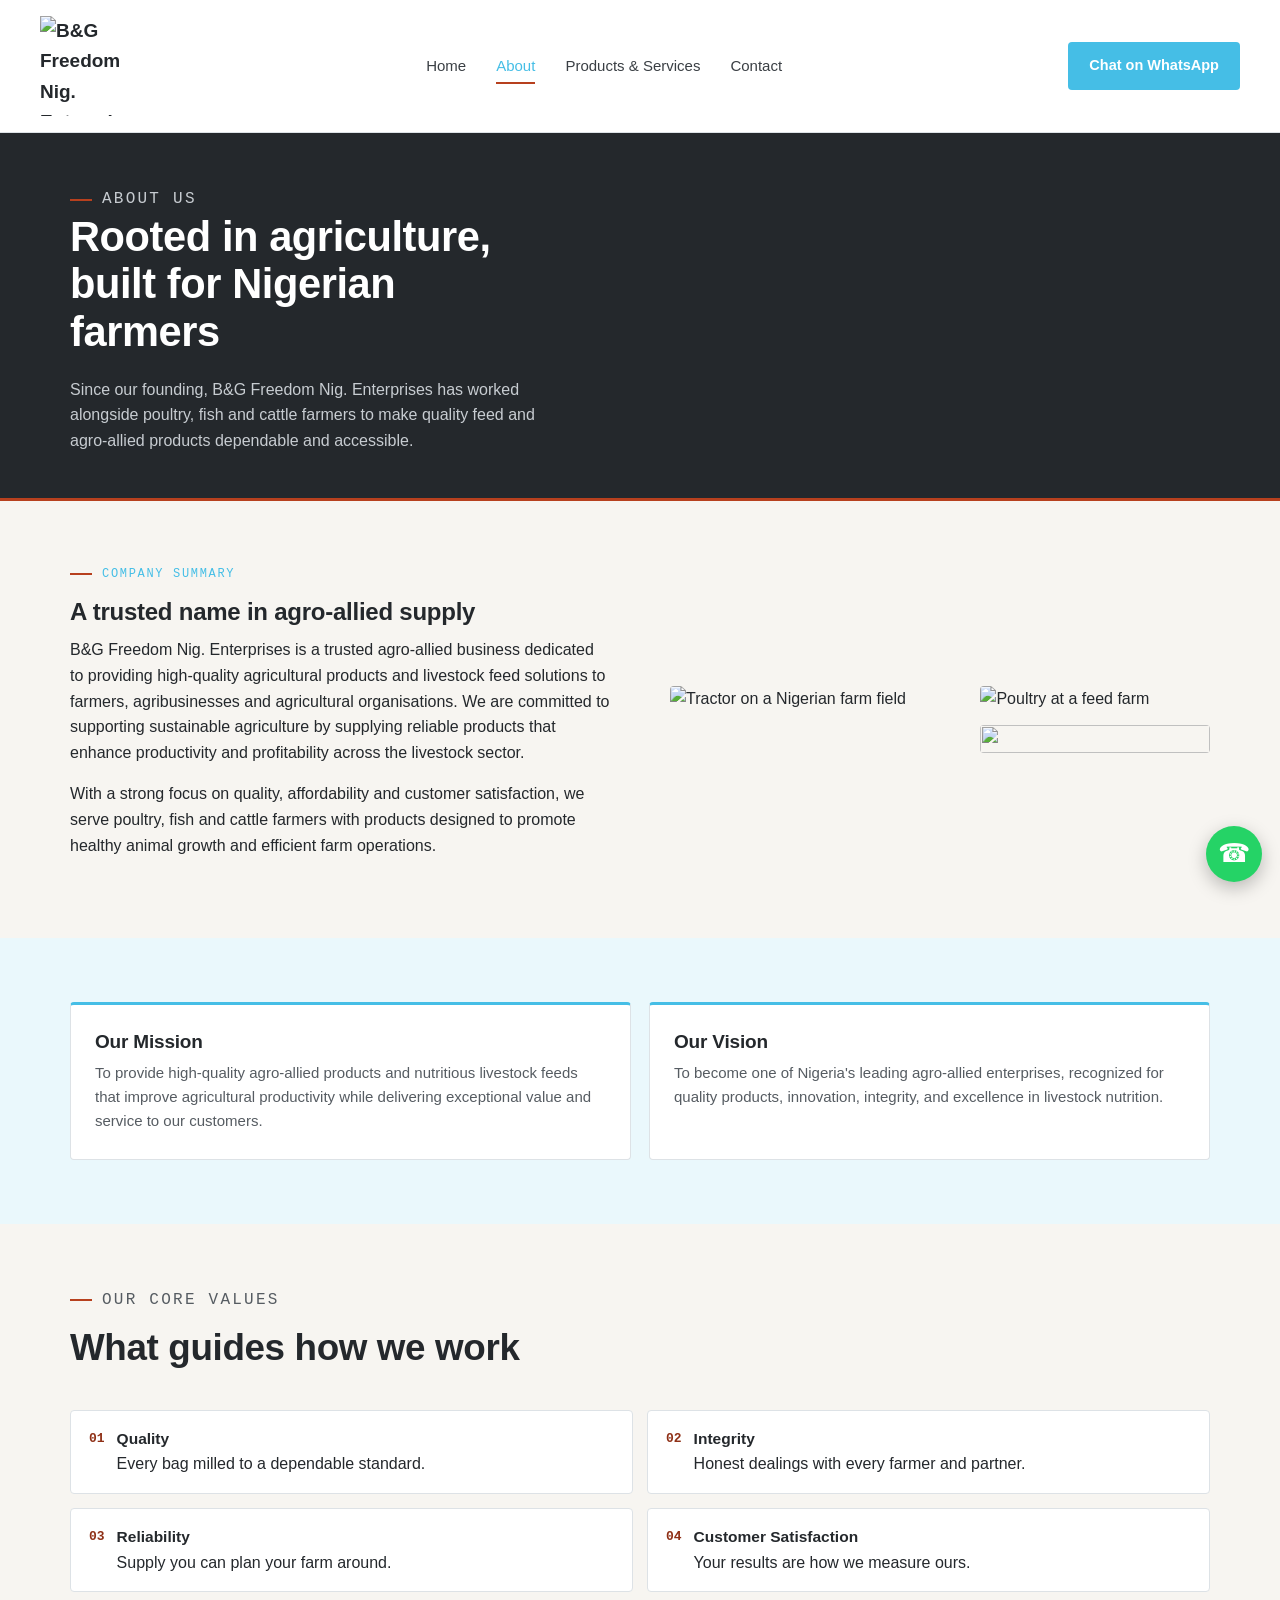
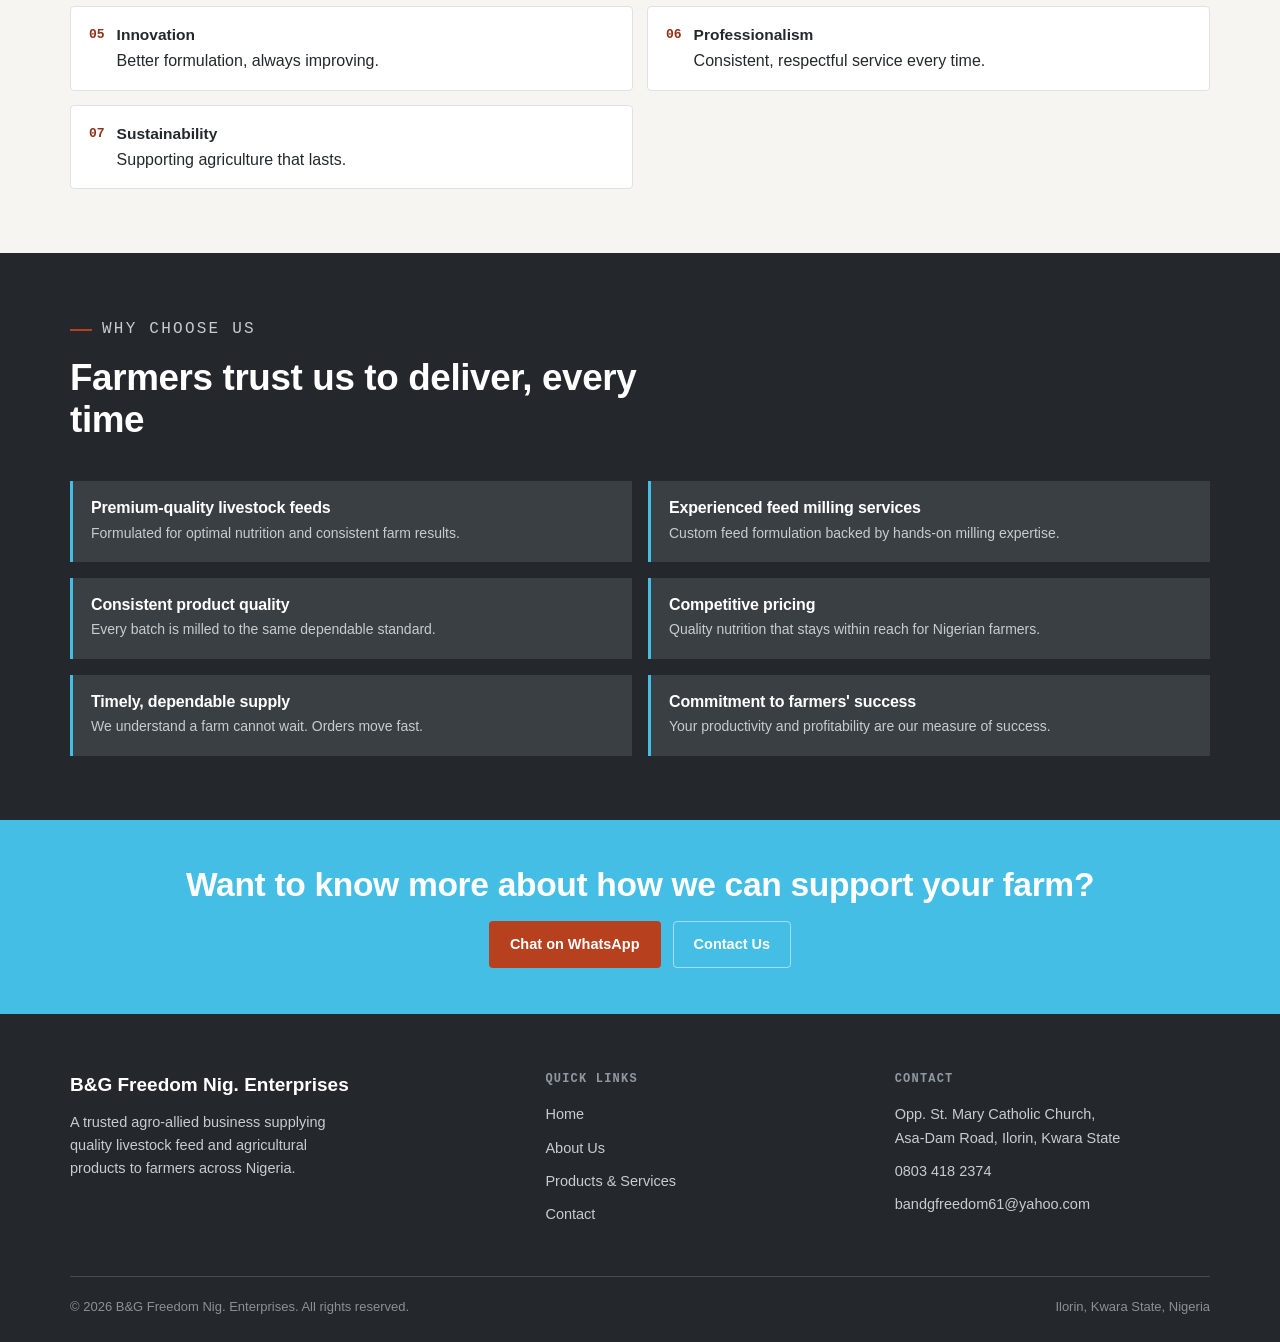
==== commit 2844e6e4: "Whatsapp number changes" ====
--- a/about.html
+++ b/about.html
@@ -65,10 +65,10 @@
         <p>With a strong focus on quality, affordability and customer satisfaction, we serve poultry, fish and cattle farmers with products designed to promote healthy animal growth and efficient farm operations.</p>
       </div>
       <div class="about-photo-strip">
-        <img src="https://images.unsplash.com/photo-1631670886947-154d406493a6?auto=format&fit=crop&w=900&q=80" alt="Tractor on a Nigerian farm field">
+        <img src="https://i.ibb.co/8Dz5WbMT/Chat-GPT-Image-Jul-2-2026-09-22-41-PM.png" alt="Tractor on a Nigerian farm field">
         <div class="stack">
           <img src="https://images.unsplash.com/photo-1541329444622-e85b1a8980df?auto=format&fit=crop&w=600&q=80" alt="Poultry at a feed farm">
-          <img src="https://images.unsplash.com/photo-1566040924976-f837330d1a5b?auto=format&fit=crop&w=600&q=80" alt="Cattle on pasture">
+          <img src="https://i.ibb.co/WpgRDHZf/Chat-GPT-Image-Jul-2-2026-09-20-44-PM.png">
         </div>
       </div>
     </div>
@@ -129,7 +129,7 @@
   <div class="container">
     <h2>Want to know more about how we can support your farm?</h2>
     <div class="cta-actions">
-      <a href="https://wa.me/2348034182374" class="btn btn-grain" target="_blank" rel="noopener">Chat on WhatsApp</a>
+      <a href="https://wa.me/2347039107071" class="btn btn-grain" target="_blank" rel="noopener">Chat on WhatsApp</a>
       <a href="contact.html" class="btn btn-ghost-invert">Contact Us</a>
     </div>
   </div>
@@ -167,7 +167,7 @@
   </div>
 </footer>
 
-<a href="https://wa.me/2348034182374" class="wa-float" target="_blank" rel="noopener" aria-label="Chat on WhatsApp">&#9742;</a>
+<a href="https://wa.me/2347039107071" class="wa-float" target="_blank" rel="noopener" aria-label="Chat on WhatsApp">&#9742;</a>
 
 <script src="js/script.js"></script>
 </body>
